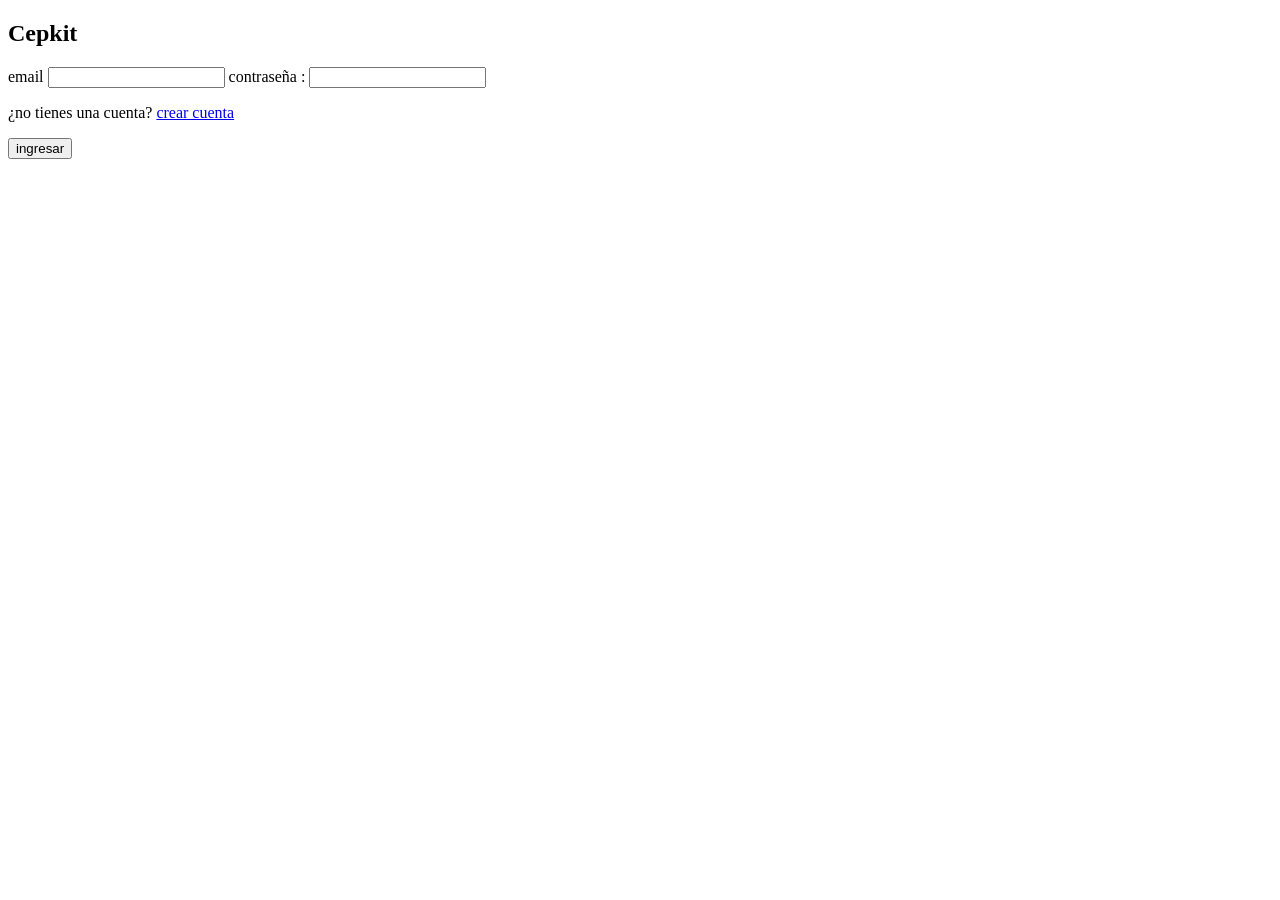
==== index.html @ 625d7677 "first commit" ====
<!DOCTYPE html>
<html lang="en">
<head>
    <meta charset="UTF-8">
    <meta name="viewport" content="width=device-width, initial-scale=1.0">
    <title>cepkit</title>
    <link rel="stylesheet" href="CSS/estilos.css">
</head>
<body>
    <main class="contenedor-global">
        <section class="panel-derecha">
            <div class="formulario">
                <form action="">
                <h2>Cepkit</h2>
                <label for="">email</label>
                <input type="email" required >

                <label for="">contraseña : </label>
                <input type="password" required>

                <p>¿no tienes una cuenta? <a href="registro.html"> crear cuenta</a></p>
                
                <div class="botones">
                    <input type="submit" value="ingresar">

                </div>
                </form>

            </div>
        </section>
        <section class="panel-izquierda">
        </section>

    </main>
</body>
</html>
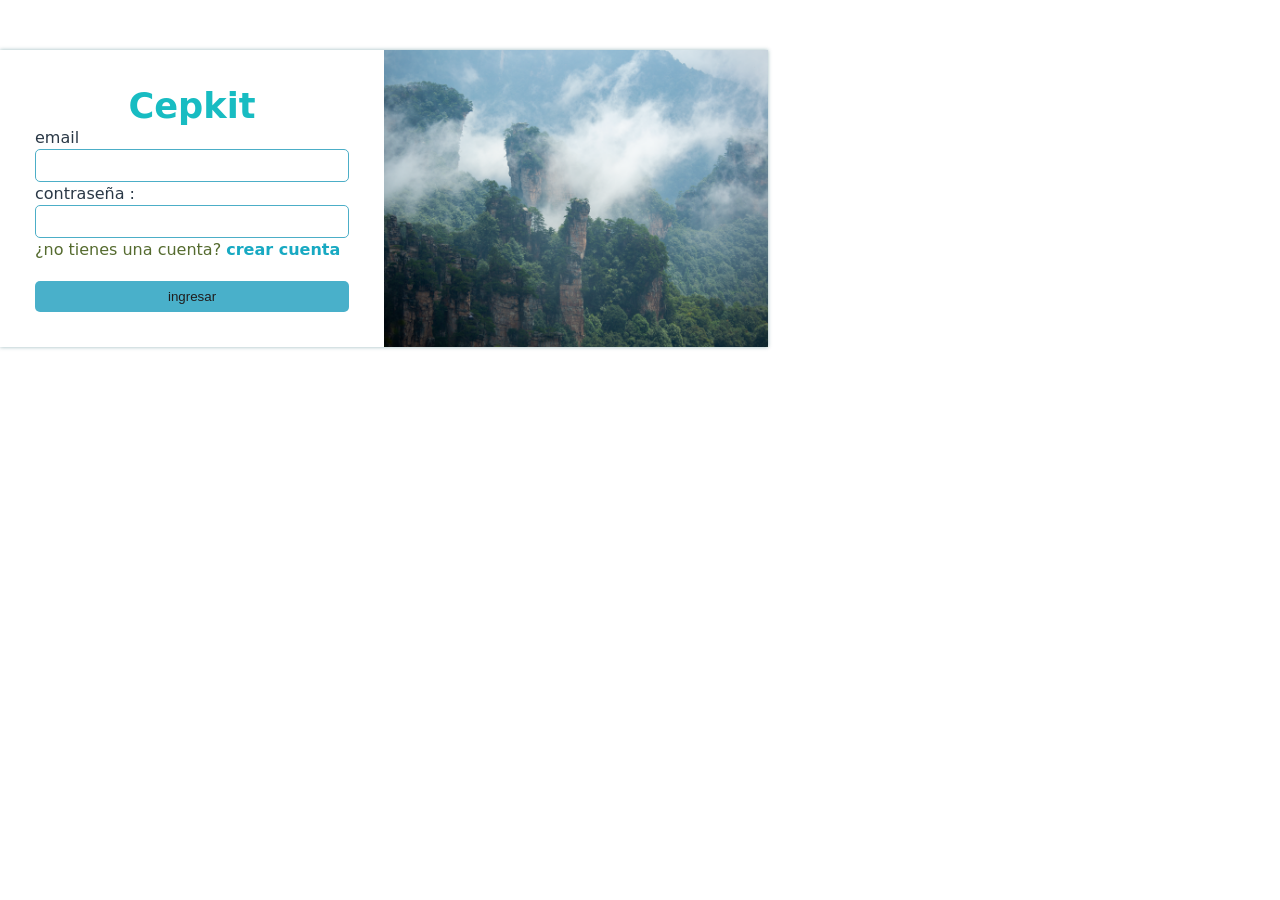
==== commit 305d559c: "first commit" ====
--- a/index.html
+++ b/index.html
@@ -4,7 +4,7 @@
     <meta charset="UTF-8">
     <meta name="viewport" content="width=device-width, initial-scale=1.0">
     <title>cepkit</title>
-    <link rel="stylesheet" href="CSS/estilos.css">
+    <link rel="stylesheet" href="css/estilos.css">
 </head>
 <body>
     <main class="contenedor-global">
--- a/css/estilos.css
+++ b/css/estilos.css
@@ -0,0 +1,102 @@
+* {
+    margin: 0;
+    padding: 0;
+    box-sizing: border-box;
+}
+
+body {
+    font-family: system-ui, -apple-system, BlinkMacSystemFont, 'Segoe UI';
+    color:#2a3846;
+    justify-items: center;
+
+}
+
+.contenedor-global {
+    display: flex;
+    width: 60%;
+    margin-top: 50px;
+    box-shadow: 0px 0px 4px rgba(4, 77, 87, 0.4);
+}
+.contenedor-global section {
+    width: 50%;
+    padding: 35px;
+}
+
+.panel-derecha {
+    display: block;
+}
+
+.formulario p {
+    color: #556b2f;
+    text-align: center;
+}
+
+.formulario h2 {
+    color:#18bcc2;
+    text-align: center;
+    font-size: 2.2rem;
+    font-weight: bold;
+}
+
+.formulario form {
+    display: flex;
+    flex-direction: column;
+    gap: 2px;
+}
+
+.formulario form label {
+    width: 100%;
+    font-weight: 200;
+}
+
+.formulario form input, select {
+    width: 100%;
+    padding: 8px;
+    border: 1px solid #4caec7;
+    border-radius: 5px;
+}
+
+.formulario form p{
+    text-align: left;
+}
+
+.formulario form a {
+    color:#18a9c2;
+    text-decoration: none;
+    font-weight: bold;
+}
+
+.formulario form a:hover {
+    text-decoration: underline;
+}
+
+.botones {
+    display: flex;
+    margin-top: 20px;
+}
+
+.botones input[type="submit"] {
+    background-color: #49b0ca;
+    color: #201d1d;
+    border: none;
+
+} 
+.botones input[type="submit"]:hover {
+    background-color: #8bd8e6;
+}
+
+.botones input[type="reset"] {
+    background-color: #ccc;
+    color: rgb(77, 199, 221);
+    border: 1px solid #30b3ca;
+}
+
+.formulario form input[type="reset"]:hover{
+    background-color: #ccc;
+}
+
+.panel-izquierda {
+    background-image: url("../images/noel_bauza-mountains-10447712_1920.png");
+    background-size: cover;
+    background-position: center;
+}
